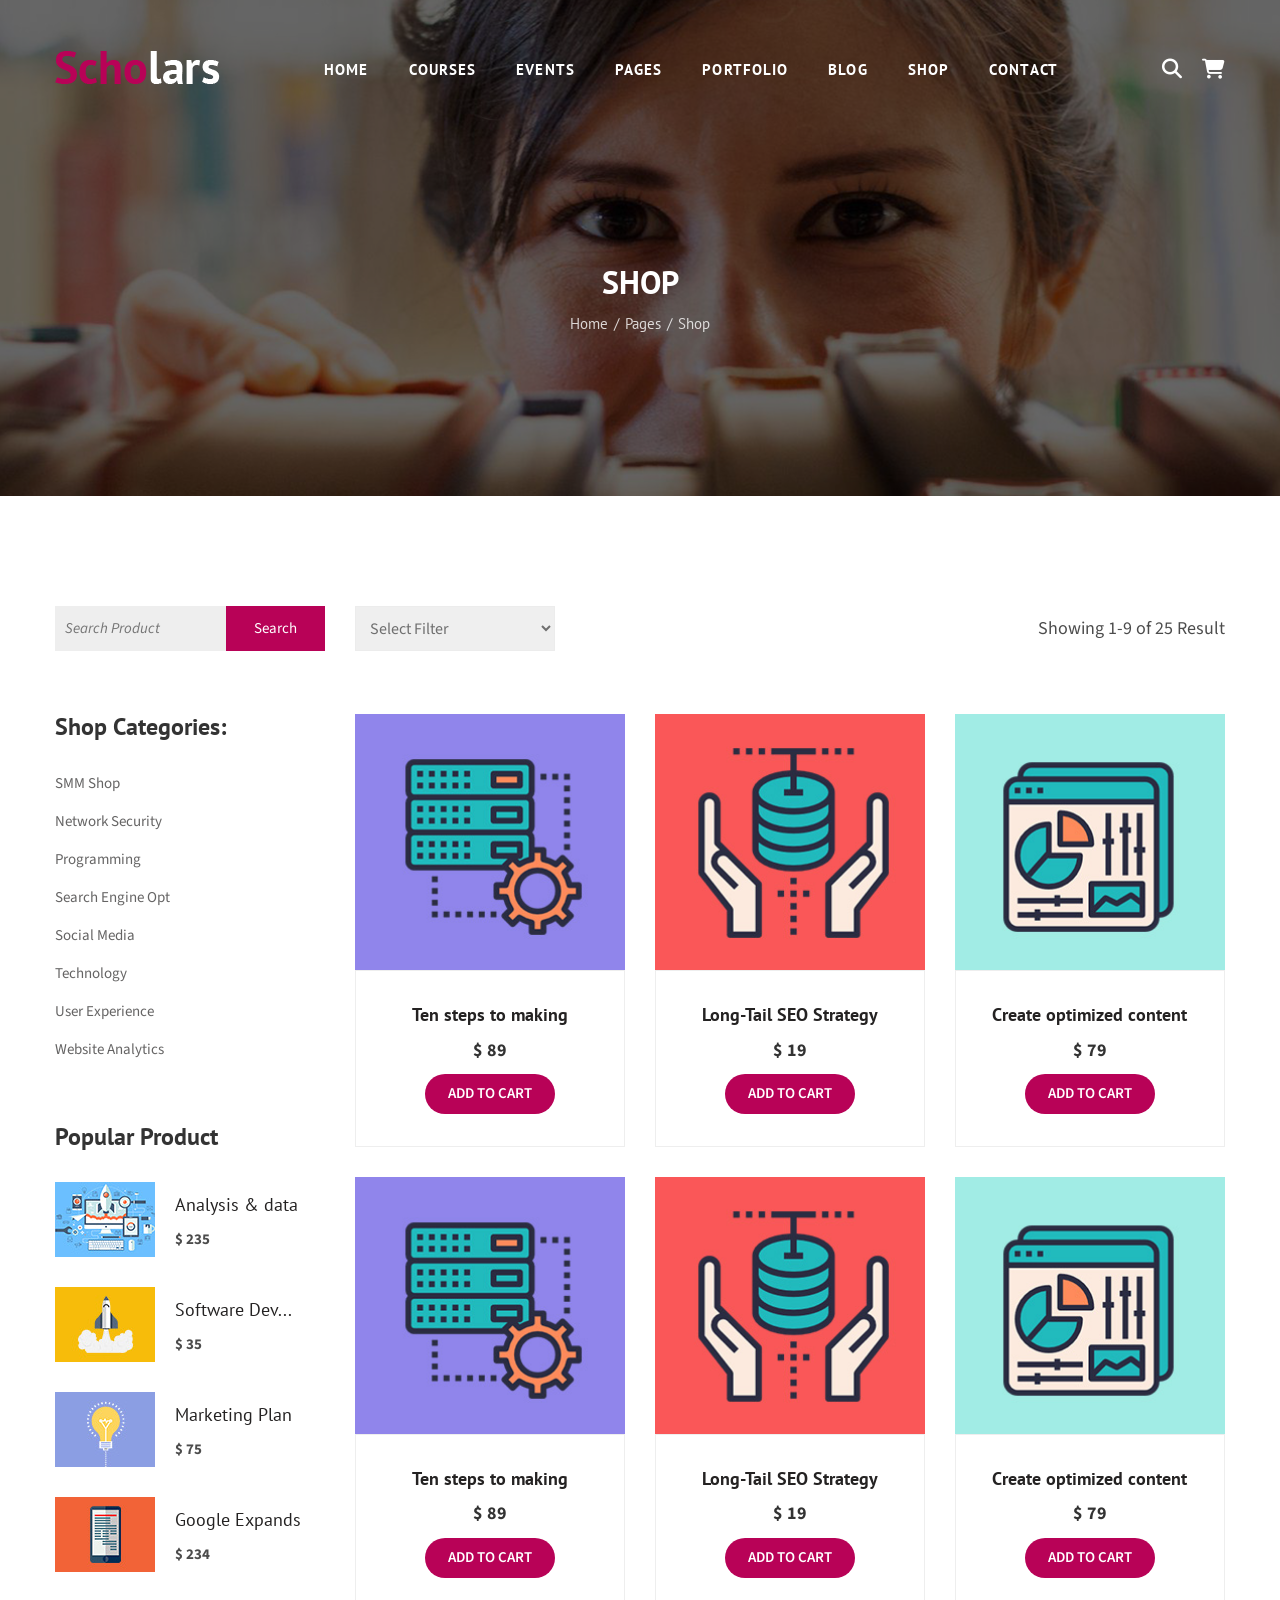
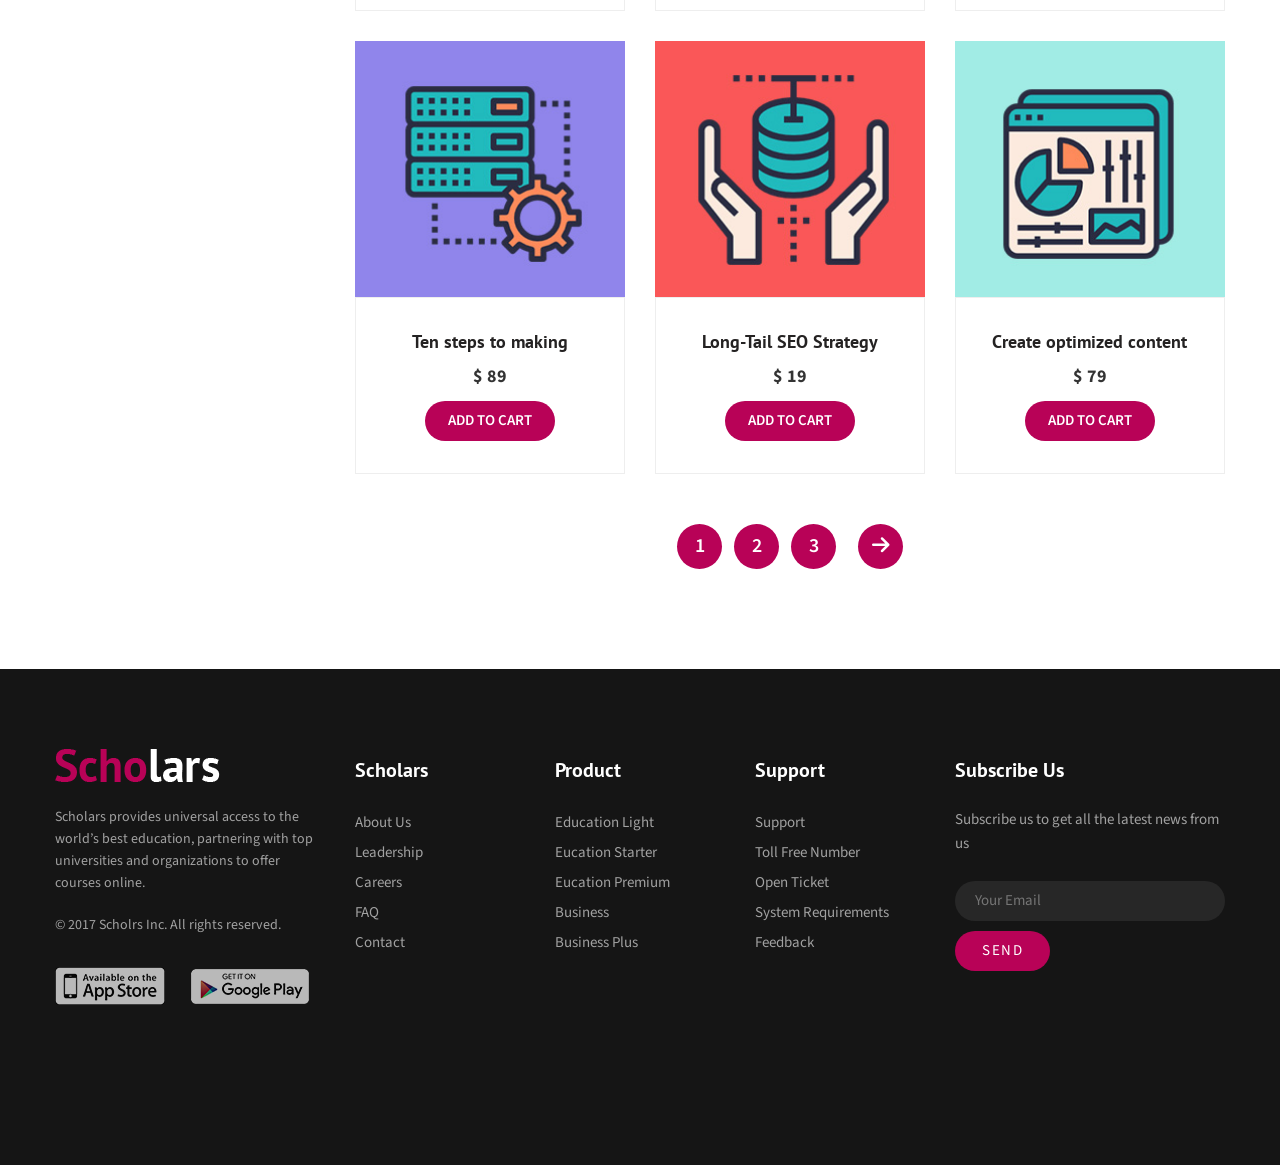
==== shop.html @ 9008bcf4 "courses" ====
<!DOCTYPE html>
<html lang="en">
  <head>
    <meta charset="UTF-8" />
    <meta name="viewport" content="width=device-width, initial-scale=1.0" />
    <title>Scholars - Education, University & LMS HTML Template</title>
    <!-- Reset Style -->
    <link rel="stylesheet" href="./assets/css/reset.css" />
    <!-- Style -->
    <link rel="stylesheet" href="./assets/css/shop.css" />
    <!-- Embed Font -->
    <link rel="preconnect" href="https://fonts.googleapis.com" />
    <link rel="preconnect" href="https://fonts.gstatic.com" crossorigin />
    <link
      href="https://fonts.googleapis.com/css2?family=PT+Sans:ital,wght@0,400;0,700;1,400;1,700&family=Source+Sans+3:ital,wght@0,200..900;1,200..900&display=swap"
      rel="stylesheet"
    />
    <!-- Embed Font Awesome -->
    <link
      rel="stylesheet"
      href="https://cdnjs.cloudflare.com/ajax/libs/font-awesome/6.7.2/css/all.min.css"
      integrity="sha512-Evv84Mr4kqVGRNSgIGL/F/aIDqQb7xQ2vcrdIwxfjThSH8CSR7PBEakCr51Ck+w+/U6swU2Im1vVX0SVk9ABhg=="
      crossorigin="anonymous"
      referrerpolicy="no-referrer"
    />
  </head>
  <body>
    <div class="wrapper">
      <!-- Start Header Wrapper -->
      <div class="header-wrapper">
        <div class="inner">
          <div class="container header-container">
            <!-- Start Header -->
            <div class="header">
              <!-- Logo -->
              <a href="/">
                <img
                  class="logo"
                  src="./assets/image/img-logo.png"
                  alt="Scholars Logo"
                />
              </a>
              <!-- Start Navigation -->
              <ul class="nav">
                <li>
                  <a href="#">Home</a>
                </li>
                <li>
                  <a href="#!">Courses</a>
                </li>
                <li>
                  <a href="#!">Events</a>
                </li>
                <li>
                  <a href="#!">Pages</a>
                </li>
                <li>
                  <a href="#!">Portfolio</a>
                </li>
                <li>
                  <a href="#!">Blog</a>
                </li>
                <li>
                  <a href="#!">Shop</a>
                </li>
                <li>
                  <a href="#!">Contact</a>
                </li>
              </ul>
              <!-- End Navigation -->
              <!-- User Actions -->
              <div class="action-wrapper">
                <button class="action-btn">
                  <i class="fa-solid fa-magnifying-glass"></i>
                </button>
                <button class="action-btn">
                  <i class="fa-solid fa-cart-shopping"></i>
                </button>
              </div>
            </div>
            <!-- End Header -->
            <div class="header-content">
              <h1 class="heading">SHOP</h1>
              <ul class="breadcrumb">
                <li>
                  <a href="#!">Home</a>
                </li>
                <li>
                  <a href="#!">Pages</a>
                </li>
                <li>Shop</li>
              </ul>
            </div>
          </div>
        </div>
      </div>
      <!-- End Header Wrapper -->

      <!-- Start Main -->
      <div class="main">
        <div class="container">
          <div class="inner">
            <!-- Start Sidebar -->
            <div class="sidebar">
              <!-- Start Form Search -->
              <form action="" class="search-form" autocomplete="off">
                <input
                  type="text"
                  class="search-input"
                  placeholder="Search Product"
                  spellcheck="false"
                />
                <button class="search-btn">Search</button>
              </form>
              <h2 class="menu-title">Shop Categories:</h2>
              <ul class="menu">
                <li>
                  <a href="#!">SMM Shop</a>
                </li>
                <li>
                  <a href="#!">Network Security</a>
                </li>
                <li>
                  <a href="#!">Programming</a>
                </li>
                <li>
                  <a href="#!">Search Engine Opt</a>
                </li>
                <li>
                  <a href="#!">Social Media</a>
                </li>
                <li>
                  <a href="#!">Technology</a>
                </li>
                <li>
                  <a href="#!">User Experience</a>
                </li>
                <li>
                  <a href="#!">Website Analytics</a>
                </li>
              </ul>
              <h2 class="menu-title">Popular Product</h2>
              <ul class="popular-list">
                <li class="popular-item">
                  <img
                    src="./assets/image/img-popular-1.jpg"
                    alt="Analysis & data"
                  />
                  <div>
                    <h3 class="title"><a href="#!">Analysis & data</a></h3>
                    <p class="price">$ 235</p>
                  </div>
                </li>
                <li class="popular-item">
                  <img
                    src="./assets/image/img-popular-2.jpg"
                    alt="Analysis & data"
                  />
                  <div>
                    <h3 class="title"><a href="#!">Software Dev...</a></h3>
                    <p class="price">$ 35</p>
                  </div>
                </li>
                <li class="popular-item">
                  <img
                    src="./assets/image/img-popular-3.jpg"
                    alt="Analysis & data"
                  />
                  <div>
                    <h3 class="title"><a href="#!">Marketing Plan</a></h3>
                    <p class="price">$ 75</p>
                  </div>
                </li>
                <li class="popular-item">
                  <img
                    src="./assets/image/img-popular-4.jpg"
                    alt="Analysis & data"
                  />
                  <div>
                    <h3 class="title"><a href="">Google Expands</a></h3>
                    <p class="price">$ 234</p>
                  </div>
                </li>
              </ul>
              <!-- End Form Search -->
            </div>
            <!-- End Sidebar -->

            <!-- Start Main Content -->
            <div class="main-content">
              <div class="filter">
                <form class="select-filter" action="">
                  <select name="" id="">
                    <option value="">Select Filter</option>
                    <option value="price">By Price</option>
                    <option value="category">By Category</option>
                    <option value="date">By Date</option>
                  </select>
                </form>
                <p class="result">Showing 1-9 of 25 Result</p>
              </div>
              <!-- Start Service Lits -->
              <div class="service-list">
                <!-- Start Service Item-->
                <div class="service-item">
                  <a class="thumb-wrapper" href="#!">
                    <img
                      src="./assets/image/img-service-1.jpg"
                      alt="Ten steps to making"
                      class="thumb"
                    />
                  </a>
                  <div class="info">
                    <h3 class="title">
                      <a href="#!">Ten steps to making</a>
                    </h3>
                    <span class="price">$ 89</span>
                    <div class="add-to-cart">
                      <button class="cart-btn">ADD TO CART</button>
                    </div>
                  </div>
                </div>
                <!-- End Service Item-->
                <!-- Start Service Item-->
                <div class="service-item">
                  <a class="thumb-wrapper" href="#!">
                    <img
                      src="./assets/image/img-service-2.jpg"
                      alt="Ten steps to making"
                      class="thumb"
                    />
                  </a>
                  <div class="info">
                    <h3 class="title">
                      <a href="#!">Long-Tail SEO Strategy</a>
                    </h3>
                    <span class="price">$ 19</span>
                    <div class="add-to-cart">
                      <button class="cart-btn">ADD TO CART</button>
                    </div>
                  </div>
                </div>
                <!-- End Service Item-->
                <!-- Start Service Item-->
                <div class="service-item">
                  <a class="thumb-wrapper" href="#!">
                    <img
                      src="./assets/image/img-service-3.jpg"
                      alt="Ten steps to making"
                      class="thumb"
                    />
                  </a>
                  <div class="info">
                    <h3 class="title">
                      <a href="#!"> Create optimized content</a>
                    </h3>
                    <span class="price">$ 79</span>
                    <div class="add-to-cart">
                      <button class="cart-btn">ADD TO CART</button>
                    </div>
                  </div>
                </div>
                <!-- End Service Item-->
                <!-- Start Service Item-->
                <div class="service-item">
                  <a class="thumb-wrapper" href="#!">
                    <img
                      src="./assets/image/img-service-1.jpg"
                      alt="Ten steps to making"
                      class="thumb"
                    />
                  </a>
                  <div class="info">
                    <h3 class="title">
                      <a href="#!">Ten steps to making</a>
                    </h3>
                    <span class="price">$ 89</span>
                    <div class="add-to-cart">
                      <button class="cart-btn">ADD TO CART</button>
                    </div>
                  </div>
                </div>
                <!-- End Service Item-->
                <!-- Start Service Item-->
                <div class="service-item">
                  <a class="thumb-wrapper" href="#!">
                    <img
                      src="./assets/image/img-service-2.jpg"
                      alt="Ten steps to making"
                      class="thumb"
                    />
                  </a>
                  <div class="info">
                    <h3 class="title">
                      <a href="#!">Long-Tail SEO Strategy</a>
                    </h3>
                    <span class="price">$ 19</span>
                    <div class="add-to-cart">
                      <button class="cart-btn">ADD TO CART</button>
                    </div>
                  </div>
                </div>
                <!-- End Service Item-->
                <!-- Start Service Item-->
                <div class="service-item">
                  <a class="thumb-wrapper" href="#!">
                    <img
                      src="./assets/image/img-service-3.jpg"
                      alt="Ten steps to making"
                      class="thumb"
                    />
                  </a>
                  <div class="info">
                    <h3 class="title">
                      <a href="#!"> Create optimized content</a>
                    </h3>
                    <span class="price">$ 79</span>
                    <div class="add-to-cart">
                      <button class="cart-btn">ADD TO CART</button>
                    </div>
                  </div>
                </div>
                <!-- End Service Item-->
                <!-- Start Service Item-->
                <div class="service-item">
                  <a class="thumb-wrapper" href="#!">
                    <img
                      src="./assets/image/img-service-1.jpg"
                      alt="Ten steps to making"
                      class="thumb"
                    />
                  </a>
                  <div class="info">
                    <h3 class="title">
                      <a href="#!">Ten steps to making</a>
                    </h3>
                    <span class="price">$ 89</span>
                    <div class="add-to-cart">
                      <button class="cart-btn">ADD TO CART</button>
                    </div>
                  </div>
                </div>
                <!-- End Service Item-->
                <!-- Start Service Item-->
                <div class="service-item">
                  <a class="thumb-wrapper" href="#!">
                    <img
                      src="./assets/image/img-service-2.jpg"
                      alt="Ten steps to making"
                      class="thumb"
                    />
                  </a>
                  <div class="info">
                    <h3 class="title">
                      <a href="#!">Long-Tail SEO Strategy</a>
                    </h3>
                    <span class="price">$ 19</span>
                    <div class="add-to-cart">
                      <button class="cart-btn">ADD TO CART</button>
                    </div>
                  </div>
                </div>
                <!-- End Service Item-->
                <!-- Start Service Item-->
                <div class="service-item">
                  <a class="thumb-wrapper" href="#!">
                    <img
                      src="./assets/image/img-service-3.jpg"
                      alt="Ten steps to making"
                      class="thumb"
                    />
                  </a>
                  <div class="info">
                    <h3 class="title">
                      <a href="#!"> Create optimized content</a>
                    </h3>
                    <span class="price">$ 79</span>
                    <div class="add-to-cart">
                      <button class="cart-btn">ADD TO CART</button>
                    </div>
                  </div>
                </div>
                <!-- End Service Item-->
              </div>
              <!-- End Service Lits -->
              <div class="course-pagination">
                <ul class="pagination-list">
                  <li><a href="#!">1</a></li>
                  <li><a href="#!">2</a></li>
                  <li><a href="#!">3</a></li>
                </ul>
                <a class="next-btn" href="#!"
                  ><i><i class="fa-solid fa-arrow-right"></i></i
                ></a>
              </div>
            </div>
            <!-- End Main Content -->
          </div>
        </div>
      </div>
      <!-- End Main -->
      <!-- Footer -->
      <footer class="footer">
        <div class="container">
          <div class="row">
            <!-- Column 1 -->
            <div class="column-left">
              <a href="/"
                ><img src="./assets/image/img-logo.png" alt="Scholars Logo"
              /></a>
              <p class="desc">
                Scholars provides universal access to the world’s best
                education, partnering with top universities and organizations to
                offer courses online.
              </p>
              <p class="copyright">© 2017 Scholrs Inc. All rights reserved.</p>
              <div class="app">
                <a href="#!" target="_blank"
                  ><img src="./assets/image/img-apple.png" alt="App Store"
                /></a>
                <a href="#!" target="_blank"
                  ><img src="./assets/image/img-google.png" alt="Google Play"
                /></a>
              </div>
            </div>
            <!-- Column 2 -->
            <div class="column-list">
              <h2 class="heading">Scholars</h2>
              <ul>
                <li>
                  <a href="#!">About Us</a>
                </li>
                <li>
                  <a href="#!">Leadership</a>
                </li>
                <li>
                  <a href="#!">Careers</a>
                </li>
                <li>
                  <a href="#!">FAQ</a>
                </li>
                <li>
                  <a href="#!">Contact</a>
                </li>
              </ul>
            </div>
            <!-- Column 3 -->
            <div class="column-list">
              <h2 class="heading">Product</h2>
              <ul>
                <li>
                  <a href="#!">Education Light</a>
                </li>
                <li>
                  <a href="#!">Eucation Starter</a>
                </li>
                <li>
                  <a href="#!">Eucation Premium</a>
                </li>
                <li>
                  <a href="#!">Business</a>
                </li>
                <li>
                  <a href="#!">Business Plus</a>
                </li>
              </ul>
            </div>
            <!-- Column 4 -->
            <div class="column-list">
              <h2 class="heading">Support</h2>
              <ul>
                <li>
                  <a href="#!">Support</a>
                </li>
                <li>
                  <a href="#!">Toll Free Number</a>
                </li>
                <li>
                  <a href="#!">Open Ticket</a>
                </li>
                <li>
                  <a href="#!">System Requirements</a>
                </li>
                <li>
                  <a href="#!">Feedback</a>
                </li>
              </ul>
            </div>
            <!-- Column 5 -->
            <div class="column-right">
              <h2 class="heading">Subscribe Us</h2>
              <p class="desc">
                Subscribe us to get all the latest news from us
              </p>
              <form action="">
                <input
                  type="text"
                  placeholder="Your Email"
                  spellcheck="false"
                />
                <button class="submit-btn" type="submit">SEND</button>
              </form>
            </div>
          </div>
        </div>
      </footer>
    </div>
  </body>
</html>
---- assets/css/shop.css ----
:root {
  --heading-font: "PT Sans", sans-serif;
  --primary-color: #b80257;
  --secondary-color: #783df0;
  --black-color: #000;
  --white-color: #fff;
}

* {
  margin: 0;
  padding: 0;
  box-sizing: border-box;
}

html {
  font-size: 62.5%;
}

body {
  font-size: 1.5rem;
  font-family: "Source Sans 3", sans-serif;
  line-height: 1.3;
}

h1,
h2,
h3,
h4,
h5,
h6 {
  font-family: var(--heading-font);
  font-weight: 700;
}

a {
  color: inherit;
}

button {
  border: none;
  background: transparent;
  cursor: pointer;
}

input,
button,
textarea,
select {
  font-size: inherit;
  font-family: inherit;
  color: inherit;
}

.container {
  width: 1170px;
  max-width: 100%;
  margin: 0 auto;
}

/* ---------- Header Wrapper ---------- */
.header-wrapper {
  display: flex;
  width: 100%;
  min-height: 496px;
  background-image: url(../image/img-shop-banner.jpg);
  background-size: cover;
  background-position: center;
  background-repeat: no-repeat;
}

.header-container {
  display: flex;
  flex-direction: column;
}

.header-wrapper .inner {
  display: flex;
  width: 100%;
  background: #0009;
}

.header {
  display: flex;
  justify-content: space-between;
  align-items: center;
  padding-top: 40px;
}

.header-content {
  display: flex;
  flex-direction: column;
  justify-content: center;
  align-items: center;
  flex-grow: 1;
  gap: 10px;
  color: var(--white-color);
}

.nav {
  display: flex;
}

.nav a {
  display: inline-block;
  padding: 20px;
  color: var(--white-color);
  font-family: var(--heading-font);
  font-size: 1.5rem;
  font-weight: 700;
  text-transform: uppercase;
  text-decoration: none;
  letter-spacing: 1.1px;
}

.action-wrapper {
  display: flex;
  gap: 20px;
}

.action-btn {
  color: var(--white-color);
  font-size: 2rem;
}

h1.heading {
  font-size: 3.2rem;
}

.breadcrumb {
  display: flex;
  font-family: var(--heading-font);
  font-size: 1.5rem;
  color: #fffc;
}

.breadcrumb li {
  display: flex;
}

.breadcrumb li + li::before {
  content: "/";
  padding: 0 6px;
}

.breadcrumb a {
  text-decoration: none;
}

.breadcrumb a:hover {
  color: var(--secondary-color);
}

/* ---------- Main ---------- */
.main {
  margin-top: 110px;
}

.main .inner {
  display: flex;
  gap: 30px;
  min-height: 100px;
}

/* ---------- Start ---------- */
.sidebar {
  width: 270px;
}
.search-form {
  display: flex;
  align-items: center;
  height: 45px;
  color: #000000b3;
}

.search-input {
  /* flex: 1; */
  width: 100%;
  height: 100%;
  padding-left: 10px;
  border: none;
  font-style: italic;
  outline: none;
  background: #eee;
}

.search-btn {
  display: block;
  padding: 0 28px;
  align-self: stretch;
  color: var(--white-color);
  background: var(--primary-color);
}

.menu-title {
  margin-top: 60px;
  font-size: 2.4rem;
  font-weight: 700;
  color: #000c;
}

.menu {
  margin-top: 30px;
}

.menu a {
  display: flex;
  align-items: center;
  height: 23px;
  margin-bottom: 15px;
  color: #242222b3;
  text-decoration: none;
}

.menu a:hover {
  color: var(--primary-color);
}

.popular-item {
  display: flex;
  margin-top: 30px;
  gap: 20px;
}

.popular-item img {
  width: 100px;
  height: 75px;
  object-fit: cover;
}

.popular-item div {
  flex-grow: 1;
}

.popular-item .title,
.popular-item .price {
  margin-top: 13px;
}

.popular-item .title a {
  font-size: 1.8rem;
  font-weight: 500;
  text-decoration: none;
  line-height: 1.1;
  color: #242222;
}

.popular-list .price {
  font-weight: bold;
  line-height: 1.42;
  color: #000000b3;
}

.main-content {
  flex: 1;
}

/* ---------- Filter ---------- */
.filter {
  display: flex;
  justify-content: space-between;
  align-items: center;
}

.filter select {
  min-width: 200px;
  height: 45px;
  padding: 10px;
  border: 1px solid #ececec;
  font-size: 1.6rem;
  line-height: 2.8;
  color: #6f6f6f;
}

.filter .result {
  font-size: 1.8rem;
  line-height: 2.5;
  color: #000000b3;
}

/* ---------- Service List ---------- */
.service-list {
  --columns: 3;
  --spacing: 30px;

  display: flex;
  flex-wrap: wrap;
  margin-top: 63px;
  margin-left: calc(-1 * var(--spacing));
  row-gap: var(--spacing);
}

.service-item {
  display: flex;
  flex-direction: column;
  width: calc(100% / var(--columns) - var(--spacing));
  margin-left: var(--spacing);
}

.service-item .thumb-wrapper {
  display: block;
  aspect-ratio: 1 / 0.95;
}

.service-item .thumb {
  width: 100%;
  height: 100%;
  object-fit: cover;
  vertical-align: bottom;
}

.service-item .info {
  display: flex;
  align-items: center;
  flex-direction: column;
  flex-grow: 1;
  padding: 32px 0;
  border: 1px solid #eeeeee;
}

.service-item .title a {
  font-size: 1.8rem;
  font-weight: 700;
  text-decoration: none;
  color: #242222;
}

.service-item .price {
  margin: 12px 0;
  font-size: 1.8rem;
  font-weight: bold;
  color: #000c;
}

.service-item .add-to-cart {
  margin-top: auto;
}

.service-item .cart-btn {
  min-width: 130px;
  height: 40px;
  padding: 0 8px;
  border-radius: 20px;
  font-weight: 600;
  line-height: 40px;
  color: var(--white-color);
  background: var(--primary-color);
}

/* ---------- Service Pagination ---------- */
.course-pagination {
  display: flex;
  justify-content: center;
  align-items: center;
  gap: 22px;
  margin-top: 50px;
}

.pagination-list a,
.course-pagination .next-btn {
  display: block;
  min-width: 45px;
  height: 45px;
  border-radius: 50%;
  font-size: 2rem;
  font-weight: 600;
  text-align: center;
  line-height: 2.25;
  color: var(--white-color);
  background: var(--primary-color);
}

.course-pagination a {
  text-decoration: none;
}

.pagination-list {
  display: flex;
  gap: 12px;
}

.pagination-list li:hover a,
.course-pagination .next-btn:hover {
  background: var(--secondary-color);
}

/* ---------- Footer ---------- */
.footer {
  margin-top: 100px;
  background: #151515;
}

.footer .row {
  display: flex;
  gap: 30px;
  padding: 80px 0 160px;
}

.footer .column-left,
.footer .column-right {
  min-width: 270px;
}

.footer .column-left a {
  display: inline-block;
}

.footer .column-left img {
  display: block;
}

.footer .column-left .desc,
.footer .column-right .desc,
.footer .column-left .copyright {
  margin-top: 20px;
  font-size: 1.4rem;
  line-height: 1.57;
  color: #fff9;
}

.footer .column-left .app {
  display: flex;
  gap: 26px;
  align-items: center;
  margin-top: 30px;
}

.footer .column-list {
  min-width: 170px;
}

.footer .heading {
  margin: 8px 0 25px;
  font-size: 2rem;
  font-weight: 700;
  color: var(--white-color);
}

.footer li a {
  line-height: 2;
  color: #fff9;
  text-decoration: none;
}

.footer li a:hover {
  color: var(--primary-color);
}

.footer .column-right .desc {
  font-size: 1.5rem;
  line-height: 1.6;
}

.footer form {
  margin-top: 25px;
}

.footer input {
  width: 100%;
  height: 40px;
  padding: 0 20px;
  border: none;
  border-radius: 20px;
  color: #fff9;
  background: #272727;
  outline: none;
}

.footer input:focus::placeholder {
  color: transparent;
}

.footer .submit-btn {
  min-width: 95px;
  height: 40px;
  margin-top: 10px;
  border-radius: 20px;
  line-height: 40px;
  letter-spacing: 1.5px;
  color: var(--white-color);
  background: var(--primary-color);
}

.footer .submit-btn:hover {
  color: var(--primary-color);
  background: var(--white-color);
}
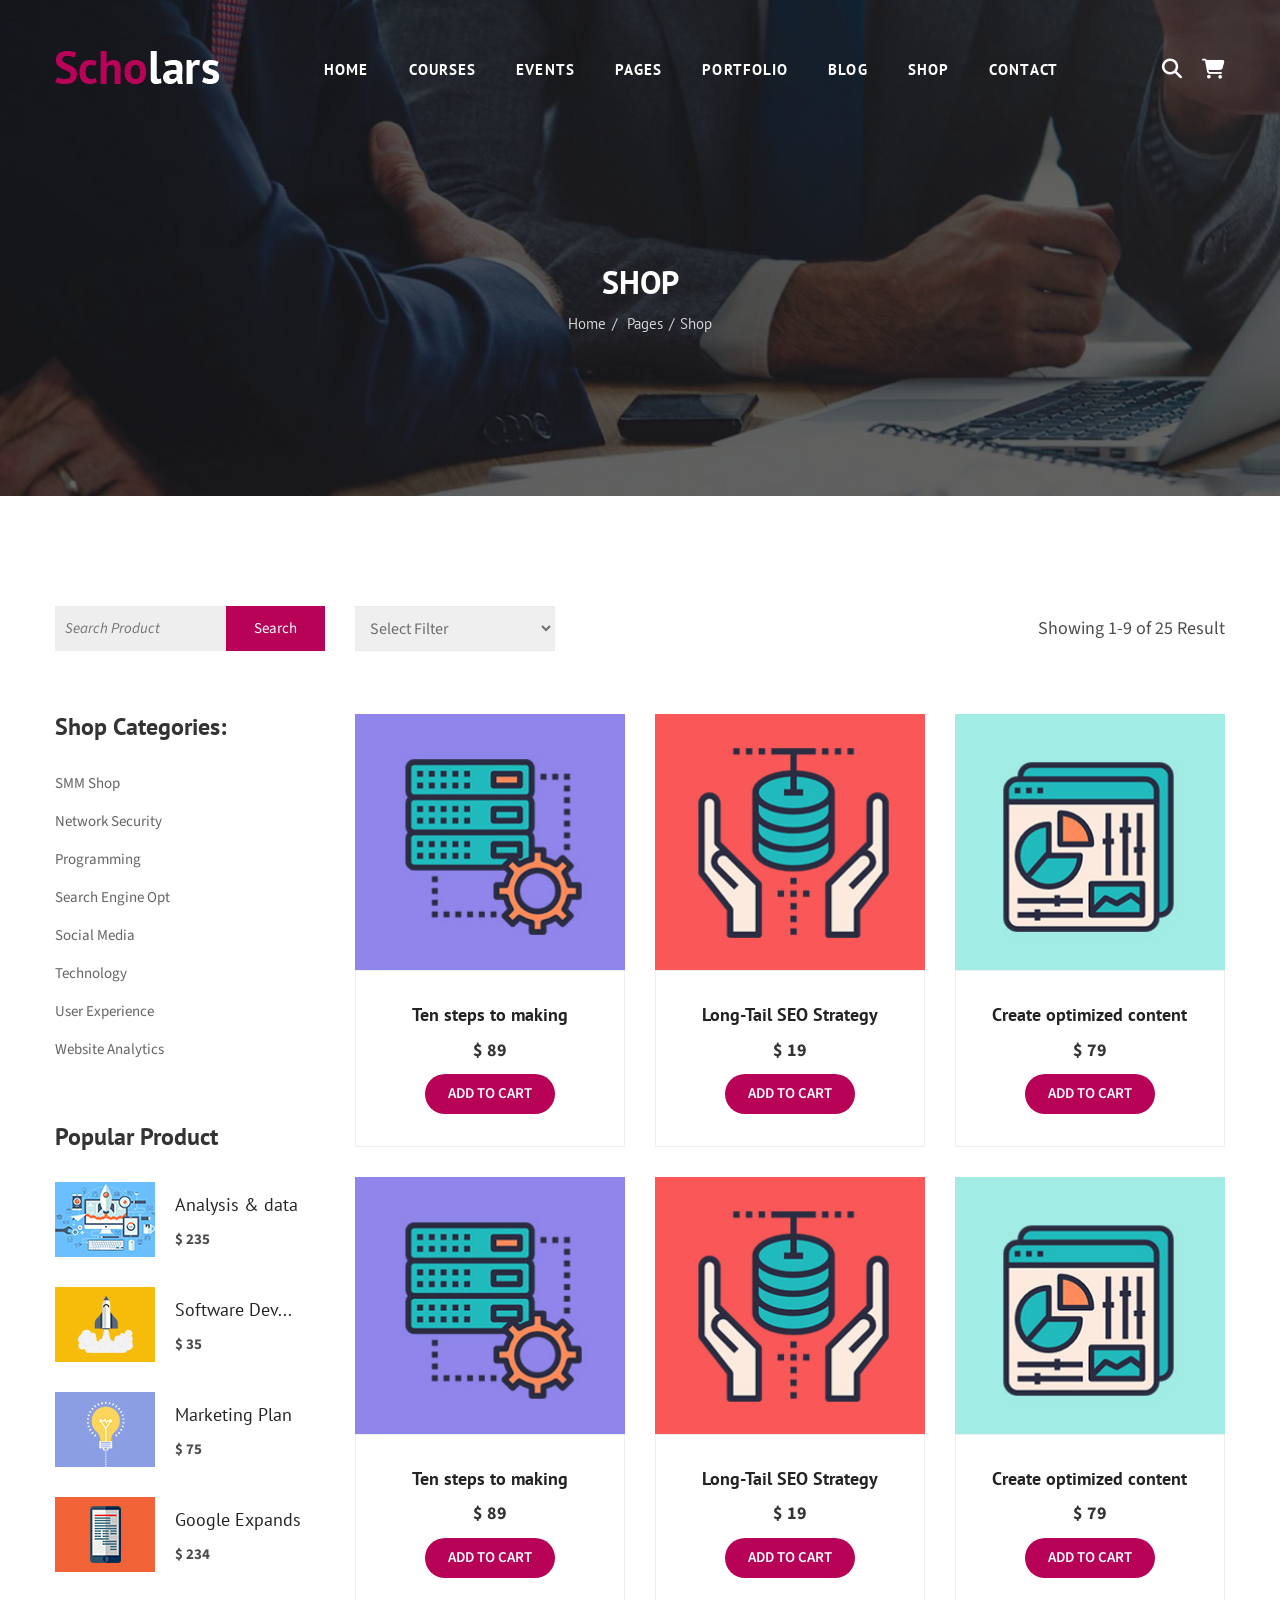
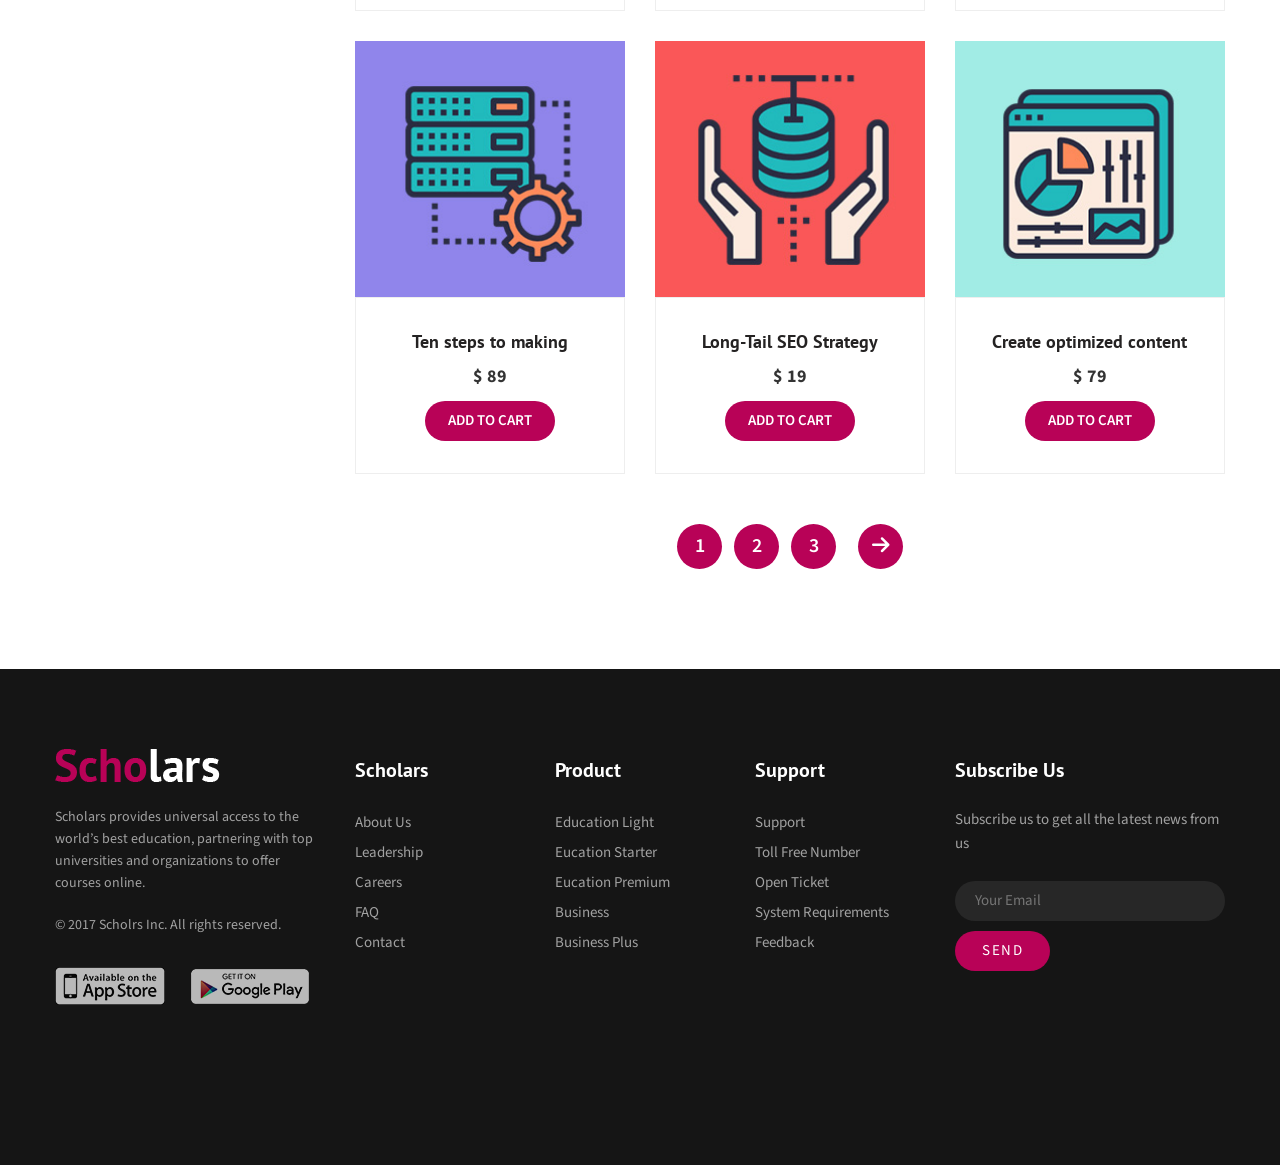
==== commit d2890088: "shop" ====
--- a/shop.html
+++ b/shop.html
@@ -44,24 +44,107 @@
               <ul class="nav">
                 <li>
                   <a href="#">Home</a>
+                  <ul class="sub-menu">
+                    <li>
+                      <a href="#!">Home Version One</a>
+                    </li>
+                    <li>
+                      <a href="#!">Home Version Two</a>
+                    </li>
+                    <li>
+                      <a href="#!">Home Video Background</a>
+                    </li>
+                  </ul>
                 </li>
                 <li>
                   <a href="#!">Courses</a>
+                  <ul class="sub-menu">
+                    <li>
+                      <a href="#!">Course 2 Column</a>
+                    </li>
+                    <li>
+                      <a href="#!">Course 3 Column</a>
+                    </li>
+                    <li>
+                      <a href="#!">Course Details</a>
+                    </li>
+                  </ul>
                 </li>
                 <li>
                   <a href="#!">Events</a>
+                  <ul class="sub-menu">
+                    <li>
+                      <a href="#!">Event List</a>
+                    </li>
+                    <li>
+                      <a href="#!">Event Grid</a>
+                    </li>
+                    <li>
+                      <a href="#!">Event Single</a>
+                    </li>
+                  </ul>
                 </li>
                 <li>
                   <a href="#!">Pages</a>
+                  <ul class="sub-menu">
+                    <li>
+                      <a href="#!">Our Teachers</a>
+                    </li>
+                    <li>
+                      <a href="#!">Teachers Profile</a>
+                    </li>
+                    <li>
+                      <a href="#!">About Us</a>
+                    </li>
+                    <li>
+                      <a href="#!">Error Page</a>
+                    </li>
+                    <li>
+                      <a href="#!">FAQ Page</a>
+                    </li>
+                    <li>
+                      <a href="#!">Login</a>
+                    </li>
+                    <li>
+                      <a href="#!">Sign Up</a>
+                    </li>
+                  </ul>
                 </li>
                 <li>
                   <a href="#!">Portfolio</a>
+                  <ul class="sub-menu">
+                    <li>
+                      <a href="#!">Portfolio 2 Column</a>
+                    </li>
+                    <li>
+                      <a href="#!">Portfolio 3 Column</a>
+                    </li>
+                    <li>
+                      <a href="#!">Portfolio 4 Column</a>
+                    </li>
+                  </ul>
                 </li>
                 <li>
                   <a href="#!">Blog</a>
+                  <ul class="sub-menu">
+                    <li>
+                      <a href="#!">Blog</a>
+                    </li>
+                    <li>
+                      <a href="">Blog Details</a>
+                    </li>
+                  </ul>
                 </li>
                 <li>
                   <a href="#!">Shop</a>
+                  <ul class="sub-menu">
+                    <li>
+                      <a href="#!">Shop Page</a>
+                    </li>
+                    <li>
+                      <a href="#!">Shop Details</a>
+                    </li>
+                  </ul>
                 </li>
                 <li>
                   <a href="#!">Contact</a>
--- a/assets/css/shop.css
+++ b/assets/css/shop.css
@@ -57,12 +57,12 @@
   margin: 0 auto;
 }
 
-/* ---------- Header Wrapper ---------- */
+/* ----------Header Wrapper---------- */
 .header-wrapper {
   display: flex;
   width: 100%;
   min-height: 496px;
-  background-image: url(../image/img-shop-banner.jpg);
+  background-image: url(../image/img-banner.jpg);
   background-size: cover;
   background-position: center;
   background-repeat: no-repeat;
@@ -100,7 +100,17 @@
   display: flex;
 }
 
-.nav a {
+.nav > li {
+  position: relative;
+}
+
+.nav > li:hover .sub-menu {
+  visibility: visible;
+  opacity: 1;
+  scale: 1 1;
+}
+
+.nav > li > a {
   display: inline-block;
   padding: 20px;
   color: var(--white-color);
@@ -112,6 +122,50 @@
   letter-spacing: 1.1px;
 }
 
+.sub-menu {
+  visibility: hidden;
+  position: absolute;
+  top: 100%;
+  left: 0;
+  min-width: 220px;
+  background-color: var(--white-color);
+  scale: 1 0;
+  transform-origin: 50% 0;
+  opacity: 0;
+  transition: visibility, opacity, scale;
+  transition-duration: 0.3s;
+  transition-timing-function: ease-in-out;
+}
+
+.sub-menu li {
+  transition: background-color 0.3s ease-in-out;
+  overflow: hidden;
+}
+
+.sub-menu li:hover {
+  background-color: var(--primary-color);
+}
+
+.sub-menu li:hover a {
+  translate: 4px 0;
+  color: var(--white-color);
+}
+
+.sub-menu li + li {
+  border-top: 1px solid #0000000d;
+}
+
+.sub-menu li a {
+  display: block;
+  padding: 13px 25px;
+  font-size: 1.6rem;
+  text-decoration: none;
+  color: #00000099;
+  transition: background-color, color, translate;
+  transition-duration: 0.3s;
+  transition-timing-function: ease-in-out;
+}
+
 .action-wrapper {
   display: flex;
   gap: 20px;
@@ -133,20 +187,17 @@
   color: #fffc;
 }
 
-.breadcrumb li {
-  display: flex;
-}
-
 .breadcrumb li + li::before {
   content: "/";
   padding: 0 6px;
 }
 
-.breadcrumb a {
-  text-decoration: none;
-}
-
-.breadcrumb a:hover {
+.breadcrumb li a {
+  text-decoration: none;
+  transition: color 0.3s ease-in-out;
+}
+
+.breadcrumb li a:hover {
   color: var(--secondary-color);
 }
 
@@ -173,7 +224,6 @@
 }
 
 .search-input {
-  /* flex: 1; */
   width: 100%;
   height: 100%;
   padding-left: 10px;
@@ -183,6 +233,10 @@
   background: #eee;
 }
 
+.search-input:focus::placeholder {
+  color: transparent;
+}
+
 .search-btn {
   display: block;
   padding: 0 28px;
@@ -209,6 +263,7 @@
   margin-bottom: 15px;
   color: #242222b3;
   text-decoration: none;
+  transition: color 0.3s ease-in-out;
 }
 
 .menu a:hover {
@@ -242,6 +297,11 @@
   text-decoration: none;
   line-height: 1.1;
   color: #242222;
+  transition: color 0.3s ease-in-out;
+}
+
+.popular-item .title a:hover {
+  color: var(--primary-color);
 }
 
 .popular-list .price {
@@ -296,9 +356,14 @@
   margin-left: var(--spacing);
 }
 
+.service-item:hover .thumb {
+  transform: scale3D(1.1, 1.1, 1);
+}
+
 .service-item .thumb-wrapper {
   display: block;
   aspect-ratio: 1 / 0.95;
+  overflow: hidden;
 }
 
 .service-item .thumb {
@@ -306,6 +371,7 @@
   height: 100%;
   object-fit: cover;
   vertical-align: bottom;
+  transition: transform 0.5s ease-in-out;
 }
 
 .service-item .info {
@@ -344,6 +410,12 @@
   line-height: 40px;
   color: var(--white-color);
   background: var(--primary-color);
+  transition: transform 0.3s ease-in-out;
+}
+
+.service-item .cart-btn:hover {
+  transform: translateY(-5px);
+  box-shadow: 0px 36px 8px -18px rgba(0, 0, 0, 0.8);
 }
 
 /* ---------- Service Pagination ---------- */
@@ -367,6 +439,7 @@
   line-height: 2.25;
   color: var(--white-color);
   background: var(--primary-color);
+  transition: background-color 0.3s ease-in-out;
 }
 
 .course-pagination a {
@@ -380,7 +453,7 @@
 
 .pagination-list li:hover a,
 .course-pagination .next-btn:hover {
-  background: var(--secondary-color);
+  background-color: var(--secondary-color);
 }
 
 /* ---------- Footer ---------- */
@@ -439,6 +512,7 @@
   line-height: 2;
   color: #fff9;
   text-decoration: none;
+  transition: color 0.3s ease-in-out;
 }
 
 .footer li a:hover {
@@ -470,6 +544,7 @@
 }
 
 .footer .submit-btn {
+  position: relative;
   min-width: 95px;
   height: 40px;
   margin-top: 10px;
@@ -478,9 +553,36 @@
   letter-spacing: 1.5px;
   color: var(--white-color);
   background: var(--primary-color);
+  overflow: hidden;
+  z-index: 1;
 }
 
 .footer .submit-btn:hover {
   color: var(--primary-color);
+}
+
+.footer .submit-btn::before {
+  visibility: hidden;
+  opacity: 0;
+  scale: 0;
+  content: "";
+  position: absolute;
+  inset: 0;
+  border-radius: 20px;
+  background-color: var(--white-color);
+  transition: visibility, opacity, scale;
+  transition-duration: 0.3s;
+  transition-timing-function: ease-out;
+  z-index: -1;
+}
+
+.footer .submit-btn:hover::before {
+  visibility: visible;
+  opacity: 1;
+  scale: 1;
+}
+
+/* .footer .submit-btn:hover {
+  color: var(--primary-color);
   background: var(--white-color);
-}
+} */
